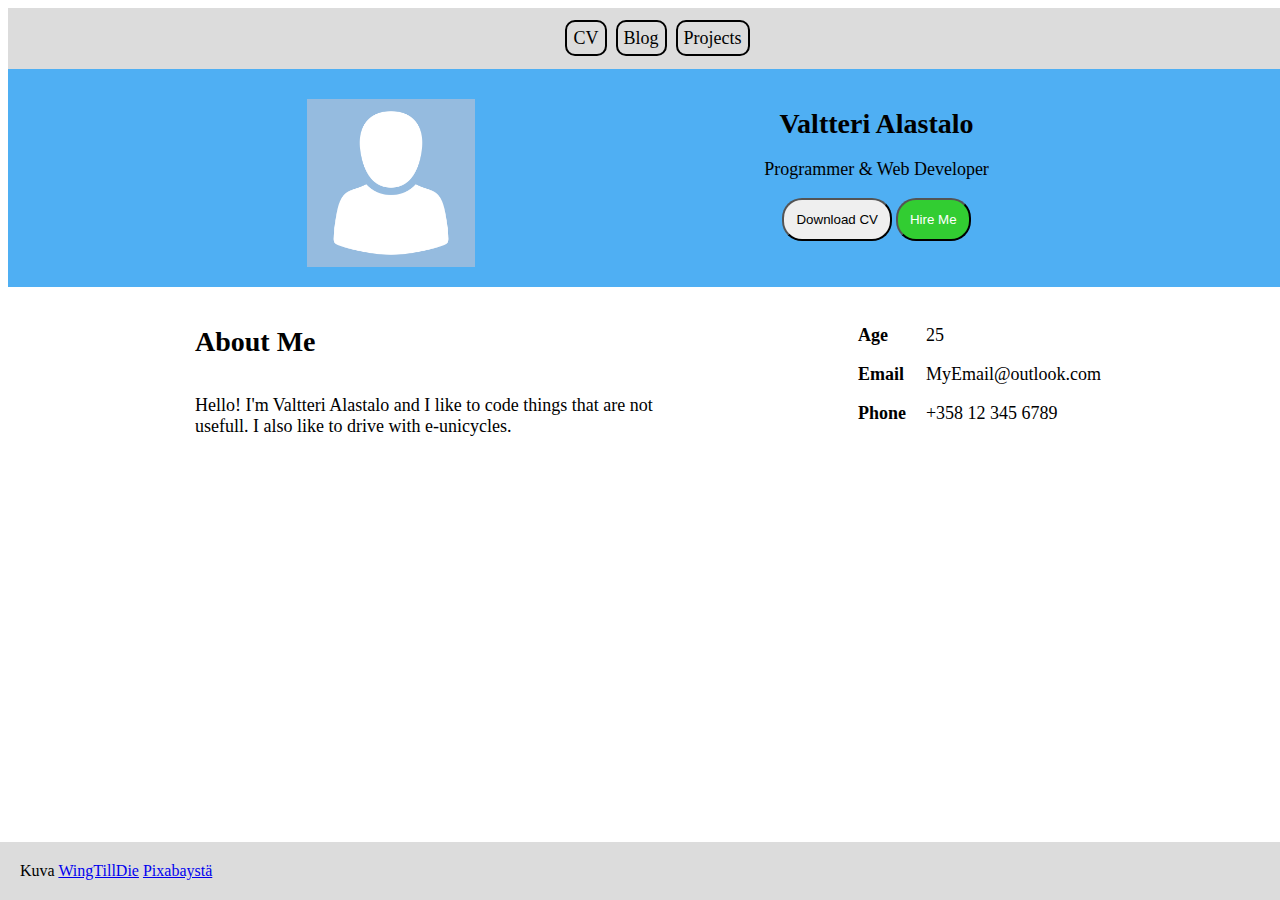
==== index.html @ a1b5f464 "Init project" ====
<!DOCTYPE html>
<html lang="en">

<head>
  <meta charset="UTF-8" />
  <meta name="viewport" content="width=device-width, initial-scale=1.0" />
  <title>Document</title>
  <link rel="stylesheet" href="globals.css">
  <link rel="stylesheet" href="styles.css">
  <link rel="stylesheet" href="media-queries.css">

</head>

<body>
  <!-- Navigation -->
  <div class="top-nav">
    <div class="sidebar">
    </div>
    <div class="links">
      <a href="#">CV</a>
      <a href="#">Blog</a>
      <a href="#">Projects</a>
    </div>
    <div class="other">
    </div>
  </div>

  <!-- Content -->

  <div class="content-wrapper">

    <div class="top-content">
      <img src="img.png" alt="My profile picture" />

      <div class="personal-information">
        <h1>Valtteri Alastalo</h1>
        <p>Programmer & Web Developer</p>
        <div class="buttons">
          <button>Download CV</button>
          <button class="button-theme-1">Hire Me</button>
        </div>
      </div>
    </div>

    <div class="middle-content">
      <div class="left-side">
        <h1>About Me</h1>
        <p>Hello! I'm Valtteri Alastalo and I like to code things that are not usefull. I also like to drive with
          e-unicycles. </p>
      </div>

      <div class="right-side">
        <div class="labels">
          <p>Age</p>
          <p>Email</p>
          <p>Phone</p>
        </div>

        <div class="values">
          <p>25</p>
          <p>MyEmail@outlook.com</p>
          <p>+358 12 345 6789</p>
        </div>

      </div>
    </div>
  </div>


  </div>

  <footer>
    Kuva <a
      href="https://pixabay.com/fi/users/wingtilldie-3058071/?utm_source=link-attribution&utm_medium=referral&utm_campaign=image&utm_content=1577909">WingTillDie</a>
    <a
      href="https://pixabay.com/fi//?utm_source=link-attribution&utm_medium=referral&utm_campaign=image&utm_content=1577909">Pixabaystä</a>
  </footer>

</body>

</html>
---- globals.css ----
h1 {
    font-size: 28px
}

p {
    font-size: large;
}
---- styles.css ----
html {
    width: 100%;
}


.top-nav {
    width: 100%;
    background: gainsboro;
    padding: 20px;
    display: flex;
    justify-content: space-between;
}

.top-nav .links a {
    font-size: large;
    text-decoration: none;
    color: black;
    border: 2px solid black;
    border-radius: 10px;
    padding: 6px;
    margin-right: 5px
}

.top-content {
    display: flex;
    justify-content: space-evenly;
}

.top-content img {
    margin-top: 10px;
    width:126px;
    height:126px;
}

.top-content .personal-information {
    margin-left:10px;
    text-align: center;
}

.top-content .personal-information .buttons button {
  margin: 0;
  outline: none;
  padding: 12px;
  position: relative;
  text-align: center;
  border-radius: 20px
}

.button-theme-1 {
    background: limegreen;
    color:white
}

.content-wrapper {
    width: 100vw;
}
.content-wrapper .top-content {
    background: #4faff3;
    padding: 20px;
    display: flex;
}


.middle-content {
    display: flex;
    flex-direction: column;
    margin: 20px
}

.middle-content .left-side {
    display:flex;
    flex-direction: column;
}

.middle-content .right-side {
    display:flex;
}

.middle-content .right-side .labels {
    font-weight: bold;
    padding-right:20px;
}

footer {
    position: fixed;
    left:0;
    bottom:0;
    width:100%;
    padding: 20px;
    background: gainsboro;
}
---- media-queries.css ----
@media only screen and (min-width: 768px) {
    .top-content img {
        margin-top: 10px;
        width:168px;
        height:168px;
    }

    .middle-content {
        flex-direction: row;
        justify-content: space-evenly;
    }

    .middle-content .left-side {
        width: 40%;
    }
}
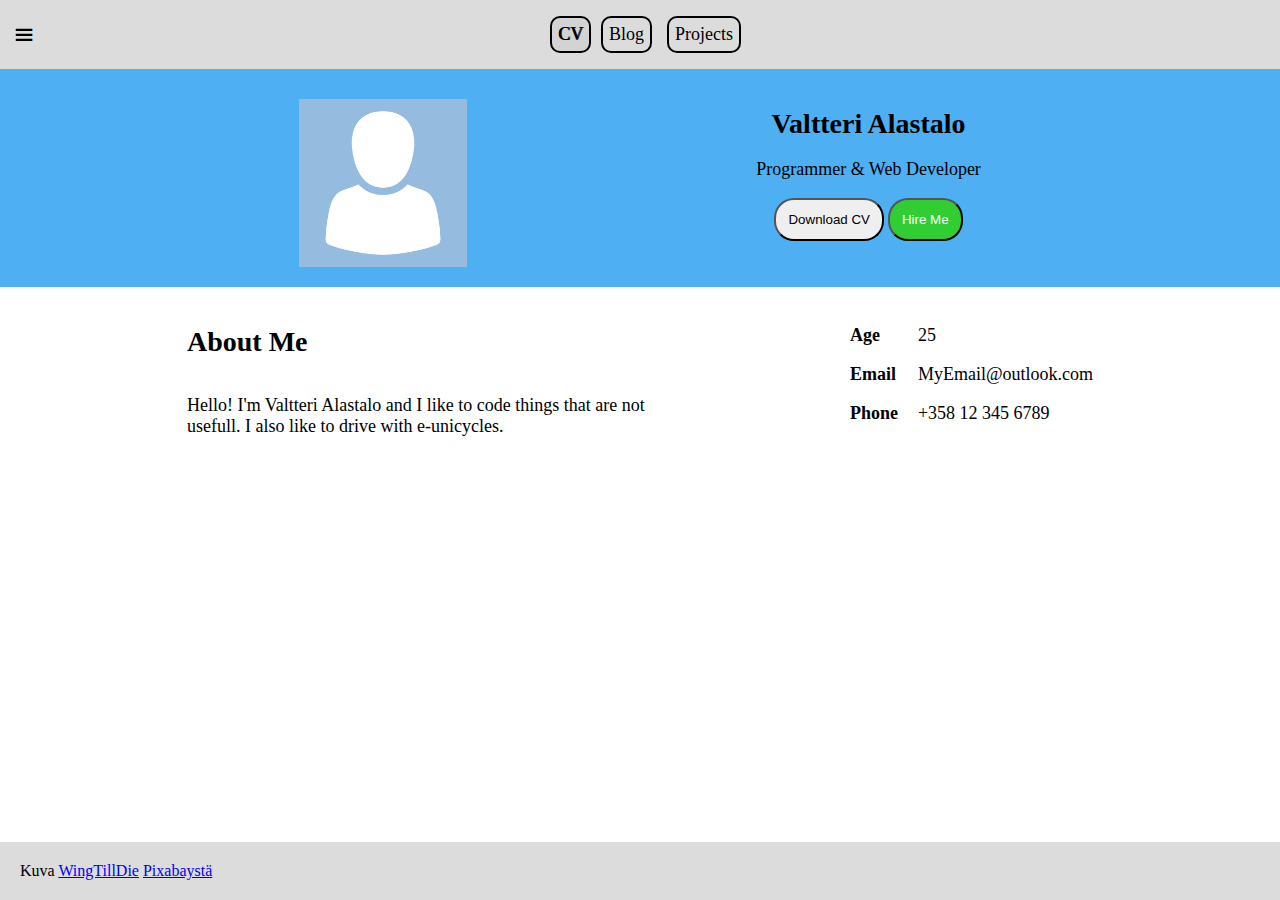
==== commit 0fb4cc5d: "Added Sidebar, Blog page, Projects page, README.md" ====
--- a/index.html
+++ b/index.html
@@ -4,22 +4,42 @@
 <head>
   <meta charset="UTF-8" />
   <meta name="viewport" content="width=device-width, initial-scale=1.0" />
-  <title>Document</title>
+  <title>Portfolio</title>
   <link rel="stylesheet" href="globals.css">
   <link rel="stylesheet" href="styles.css">
   <link rel="stylesheet" href="media-queries.css">
 
 </head>
 
+
+
 <body>
   <!-- Navigation -->
   <div class="top-nav">
     <div class="sidebar">
+      <details>
+        <summary>
+          <div>
+            _
+          </div>
+          <div class="hamburger">
+            _
+          </div>
+          <div class="hamburger">
+            _
+          </div>
+        </summary>
+        <div class="sidebar-content">
+            <a href="/portfolio-website/index.html">CV</a>
+            <a class="active" href="/portfolio-website/blog.html">Blog</a>
+            <a href="/portfolio-website/projects.html">Projects</a>
+        </div>
+      </details>
     </div>
     <div class="links">
-      <a href="#">CV</a>
-      <a href="#">Blog</a>
-      <a href="#">Projects</a>
+      <a class="active" href="/portfolio-website/index.html">CV</a>
+      <a href="/portfolio-website/blog.html">Blog</a>
+      <a href="/portfolio-website/projects.html">Projects</a>
     </div>
     <div class="other">
     </div>
--- a/globals.css
+++ b/globals.css
@@ -1,3 +1,8 @@
+body {
+    margin: 0;
+}
+
+
 h1 {
     font-size: 28px
 }
@@ -7,6 +12,57 @@
 }
 
 
+.top-nav {
+    background: gainsboro;
+    padding: 16px;
+    display: flex;
+    justify-content: space-between;
+}
 
+.top-nav .links {
+    display:flex;
+    column-gap: 10px;
+}
+.top-nav .links a {
+    font-size: large;
+    text-decoration: none;
+    color: black;
+    border: 2px solid black;
+    border-radius: 10px;
+    padding: 6px;
+}
 
+.top-nav .links a.active {
+    background: lightgray;
+    text-shadow: .05em 0px black;
+    margin:0;
+}
 
+.sidebar summary {
+    list-style-type: none;
+    font-weight: bold;
+    line-height: 0px;
+    font-size: xx-large;
+}
+.sidebar summary .hamburger {
+    margin-top: 5px;
+}
+
+.sidebar .sidebar-content {
+    display:flex;
+    flex-direction: column;
+    row-gap: 16px;
+    position: absolute;
+    left: 0;
+    top: 61px;
+    padding: 20px;
+    width: 50px;
+    height: 83%;
+    border-right: 1px solid black;
+    background: gainsboro;
+}
+
+.sidebar a.active {
+    font-weight: bold;
+}
+
--- a/styles.css
+++ b/styles.css
@@ -1,26 +1,3 @@
-html {
-    width: 100%;
-}
-
-
-.top-nav {
-    width: 100%;
-    background: gainsboro;
-    padding: 20px;
-    display: flex;
-    justify-content: space-between;
-}
-
-.top-nav .links a {
-    font-size: large;
-    text-decoration: none;
-    color: black;
-    border: 2px solid black;
-    border-radius: 10px;
-    padding: 6px;
-    margin-right: 5px
-}
-
 .top-content {
     display: flex;
     justify-content: space-evenly;
@@ -54,6 +31,7 @@
 .content-wrapper {
     width: 100vw;
 }
+
 .content-wrapper .top-content {
     background: #4faff3;
     padding: 20px;
--- a/media-queries.css
+++ b/media-queries.css
@@ -1,4 +1,20 @@
+@media only screen and (min-width: 480px) {
+    .project-cards .card {
+        width: 41%;
+    }
+}
+
 @media only screen and (min-width: 768px) {
+
+    .top-nav .links a {
+        font-size: large;
+        text-decoration: none;
+        color: black;
+        border: 2px solid black;
+        border-radius: 10px;
+        padding: 6px;
+        margin-right: 5px
+    }
     .top-content img {
         margin-top: 10px;
         width:168px;
@@ -13,4 +29,9 @@
     .middle-content .left-side {
         width: 40%;
     }
+
+    .project-cards .card {
+        width: 42%;
+        max-width:300px
+    }
 }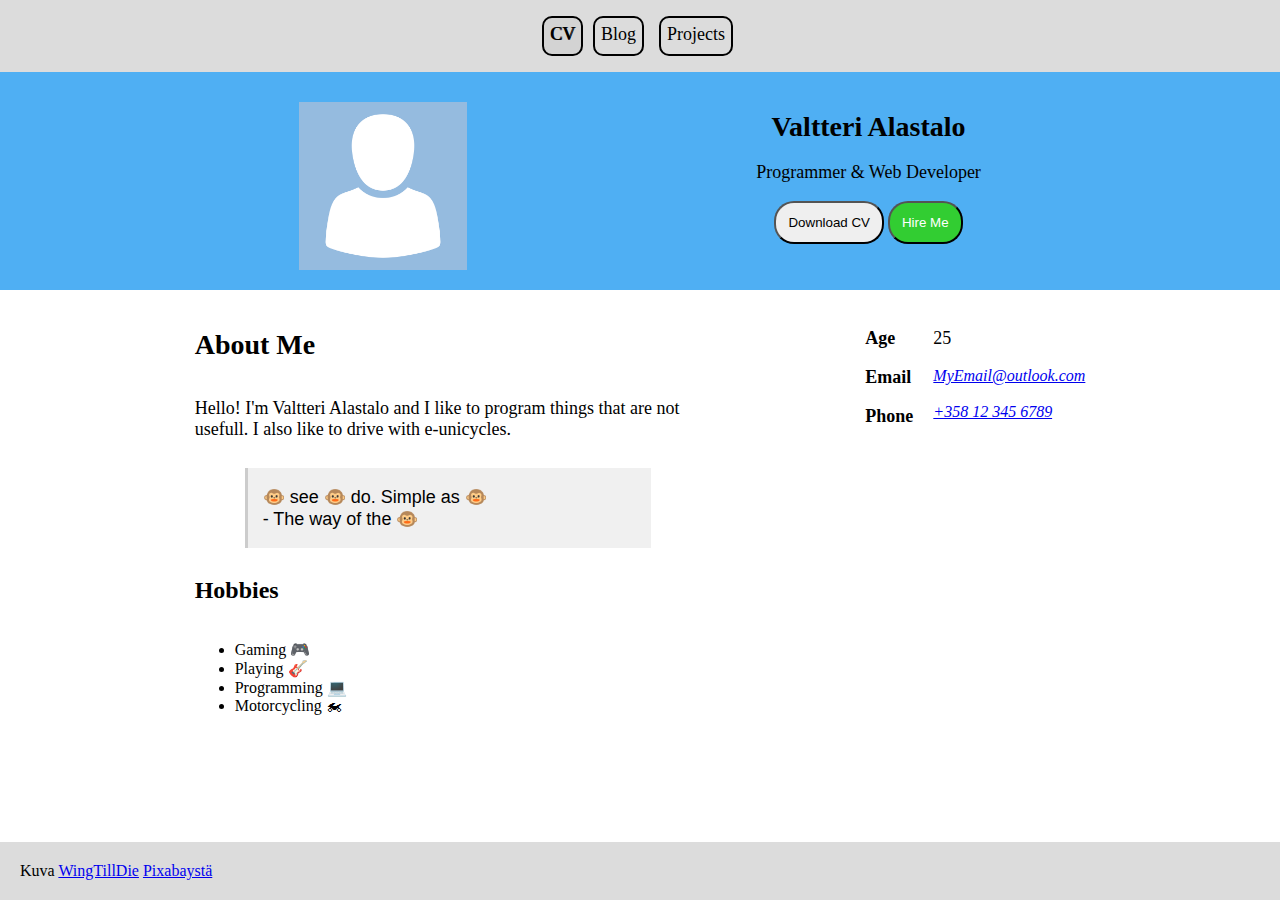
==== commit bd622779: "Styles moved | Table test" ====
--- a/index.html
+++ b/index.html
@@ -5,9 +5,9 @@
   <meta charset="UTF-8" />
   <meta name="viewport" content="width=device-width, initial-scale=1.0" />
   <title>Portfolio</title>
-  <link rel="stylesheet" href="globals.css">
-  <link rel="stylesheet" href="styles.css">
-  <link rel="stylesheet" href="media-queries.css">
+  <link rel="stylesheet" href="./styles/globals.css">
+  <link rel="stylesheet" href="./styles/styles.css">
+  <link rel="stylesheet" href="./styles/media-queries.css">
 
 </head>
 
@@ -30,9 +30,9 @@
           </div>
         </summary>
         <div class="sidebar-content">
-            <a href="/portfolio-website/index.html">CV</a>
-            <a class="active" href="/portfolio-website/blog.html">Blog</a>
-            <a href="/portfolio-website/projects.html">Projects</a>
+          <a class="active" href="/portfolio-website/index.html">CV</a>
+          <a href="/portfolio-website/blog.html">Blog</a>
+          <a href="/portfolio-website/projects.html">Projects</a>
         </div>
       </details>
     </div>
@@ -46,6 +46,7 @@
   </div>
 
   <!-- Content -->
+
 
   <div class="content-wrapper">
 
@@ -65,9 +66,27 @@
     <div class="middle-content">
       <div class="left-side">
         <h1>About Me</h1>
-        <p>Hello! I'm Valtteri Alastalo and I like to code things that are not usefull. I also like to drive with
+        <p>Hello! I'm Valtteri Alastalo and I like to program things that are not usefull. I also like to drive with
           e-unicycles. </p>
+
+        <blockquote>
+          <p>&#128053 see &#128053 do. Simple as &#128053 <br>
+            - The way of the &#128053
+          </p>
+        </blockquote>
+
+
+        <h2>Hobbies</h2>
+        <ul>
+          <li>Gaming &#127918</li>
+          <li>Playing &#127928</li>
+          <li>Programming &#128187</li>
+          <li>Motorcycling &#127949</li>
+        </ul>
+
       </div>
+
+
 
       <div class="right-side">
         <div class="labels">
@@ -78,8 +97,16 @@
 
         <div class="values">
           <p>25</p>
-          <p>MyEmail@outlook.com</p>
-          <p>+358 12 345 6789</p>
+          <p>
+          <address>
+            <a href="mailto:MyEmail@outlook.com">MyEmail@outlook.com</a><br />
+          </address>
+          </p>
+          <p>
+          <address>
+            <a href="tel:+358123456789">+358 12 345 6789</a>
+          </address>
+          </p>
         </div>
 
       </div>
--- a/styles/globals.css
+++ b/styles/globals.css
@@ -0,0 +1,82 @@
+body {
+    margin: 0;
+}
+
+
+h1 {
+    font-size: 28px
+}
+
+p {
+    font-size: large;
+}
+
+
+.top-nav {
+    background: gainsboro;
+    padding: 16px;
+    display: flex;
+    justify-content: space-between;
+    height:40px;
+}
+
+.top-nav .links {
+    display:flex;
+    column-gap: 10px;
+    display:none;
+}
+.top-nav .links a {
+    font-size: large;
+    text-decoration: none;
+    color: black;
+    border: 2px solid black;
+    border-radius: 10px;
+    padding: 6px;
+}
+
+.top-nav .links a.active {
+    background: lightgray;
+    text-shadow: .05em 0px black;
+    margin:0;
+}
+
+
+
+.sidebar summary {
+    list-style-type: none;
+    font-weight: bold;
+    line-height: 0px;
+    font-size: xx-large;
+}
+.sidebar summary .hamburger {
+    margin-top: 5px;
+}
+
+.sidebar .sidebar-content {
+    display:flex;
+    flex-direction: column;
+    row-gap: 16px;
+    position: absolute;
+    left: 0;
+    top: 70px;
+    padding: 20px;
+    width: 50px;
+    height: 100%;
+    background: gainsboro;
+}
+
+.sidebar a.active {
+    font-weight: bold;
+}
+
+
+blockquote {
+    font: 14px/22px normal helvetica, sans-serif;
+    margin-top: 10px;
+    margin-bottom: 10px;
+    margin-left: 50px;
+    padding-left: 15px;
+    border-left: 3px solid #ccc;
+    background: rgba(236, 236, 236, 0.799);
+  } 
+
--- a/styles/styles.css
+++ b/styles/styles.css
@@ -0,0 +1,66 @@
+.top-content {
+    display: flex;
+    justify-content: space-evenly;
+}
+
+.top-content img {
+    margin-top: 10px;
+    width:126px;
+    height:126px;
+}
+
+.top-content .personal-information {
+    margin-left:10px;
+    text-align: center;
+}
+
+.top-content .personal-information .buttons button {
+  margin: 0;
+  outline: none;
+  padding: 12px;
+  position: relative;
+  text-align: center;
+  border-radius: 20px
+}
+
+.button-theme-1 {
+    background: limegreen;
+    color:white
+}
+
+
+.content-wrapper .top-content {
+    background: #4faff3;
+    padding: 20px;
+    display: flex;
+}
+
+
+.middle-content {
+    display: flex;
+    flex-direction: column;
+    margin: 20px
+}
+
+.middle-content .left-side {
+    display:flex;
+    flex-direction: column;
+}
+
+.middle-content .right-side {
+    display:flex;
+}
+
+.middle-content .right-side .labels {
+    font-weight: bold;
+    padding-right:20px;
+}
+
+footer {
+    position: fixed;
+    left:0;
+    bottom:0;
+    width:100%;
+    padding: 20px;
+    background: gainsboro;
+}
--- a/styles/media-queries.css
+++ b/styles/media-queries.css
@@ -0,0 +1,46 @@
+@media only screen and (min-width: 480px) {
+    .sidebar details {
+        display: none;
+    }
+
+    .top-nav .links {
+        display:flex;
+        column-gap: 10px;
+        display:flex;
+    }
+    .project-cards .card {
+        width: 41%;
+    }
+}
+
+@media only screen and (min-width: 768px) {
+
+    .top-nav .links a {
+        font-size: large;
+        text-decoration: none;
+        color: black;
+        border: 2px solid black;
+        border-radius: 10px;
+        padding: 6px;
+        margin-right: 5px
+    }
+    .top-content img {
+        margin-top: 10px;
+        width:168px;
+        height:168px;
+    }
+
+    .middle-content {
+        flex-direction: row;
+        justify-content: space-evenly;
+    }
+
+    .middle-content .left-side {
+        width: 40%;
+    }
+
+    .project-cards .card {
+        width: 42%;
+        max-width:300px
+    }
+}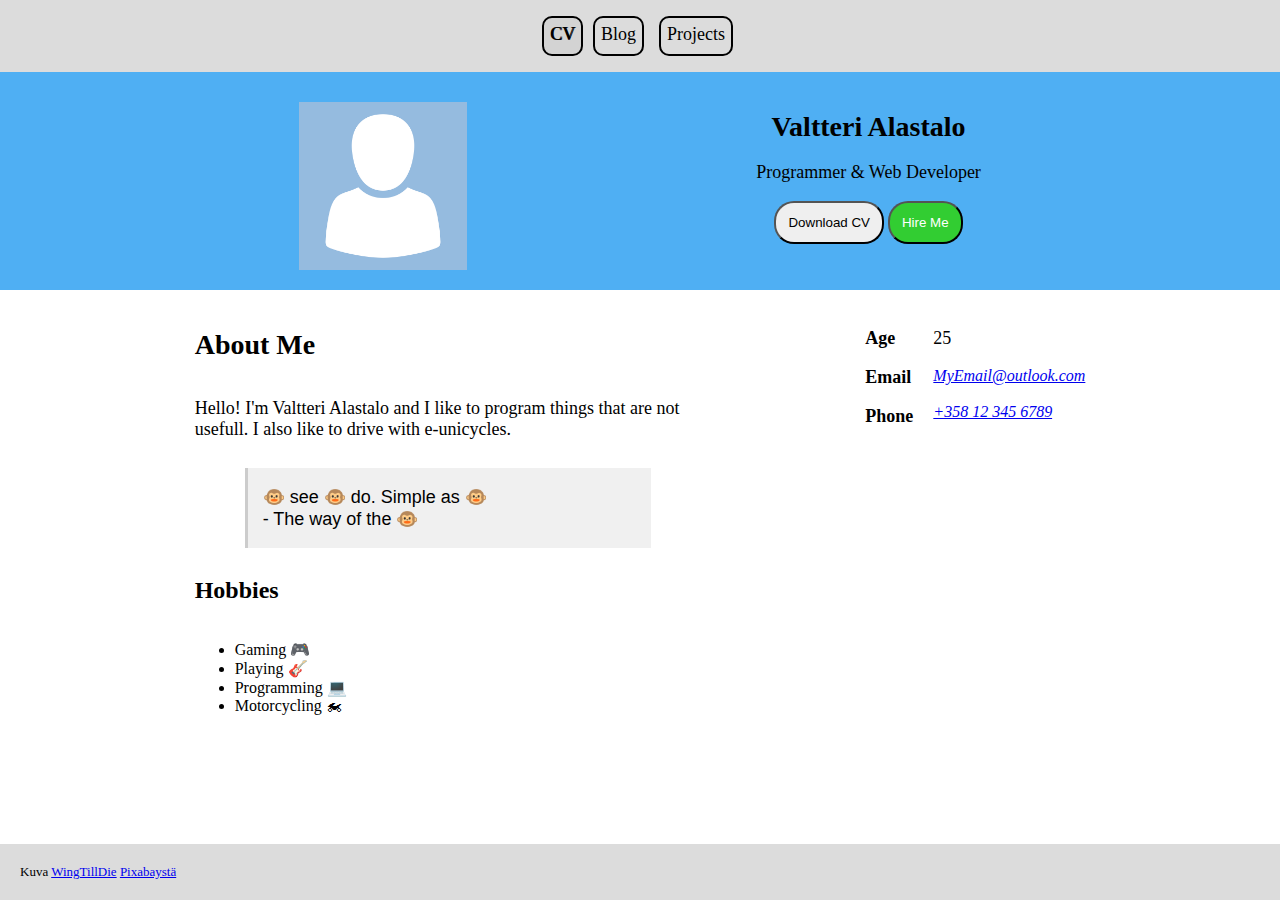
==== commit 6107f6a5: "Mozilla docs exercises and docs" ====
--- a/index.html
+++ b/index.html
@@ -45,9 +45,6 @@
     </div>
   </div>
 
-  <!-- Content -->
-
-
   <div class="content-wrapper">
 
     <div class="top-content">
@@ -83,10 +80,7 @@
           <li>Programming &#128187</li>
           <li>Motorcycling &#127949</li>
         </ul>
-
       </div>
-
-
 
       <div class="right-side">
         <div class="labels">
@@ -112,8 +106,6 @@
       </div>
     </div>
   </div>
-
-
   </div>
 
   <footer>
--- a/styles/globals.css
+++ b/styles/globals.css
@@ -80,3 +80,13 @@
     background: rgba(236, 236, 236, 0.799);
   } 
 
+
+  footer {
+    position: fixed;
+    left:0;
+    bottom:0;
+    width:100%;
+    padding: 20px;
+    background: gainsboro;
+    font-size: small;
+}
--- a/styles/styles.css
+++ b/styles/styles.css
@@ -1,3 +1,4 @@
+
 .top-content {
     display: flex;
     justify-content: space-evenly;
@@ -56,11 +57,4 @@
     padding-right:20px;
 }
 
-footer {
-    position: fixed;
-    left:0;
-    bottom:0;
-    width:100%;
-    padding: 20px;
-    background: gainsboro;
-}
+
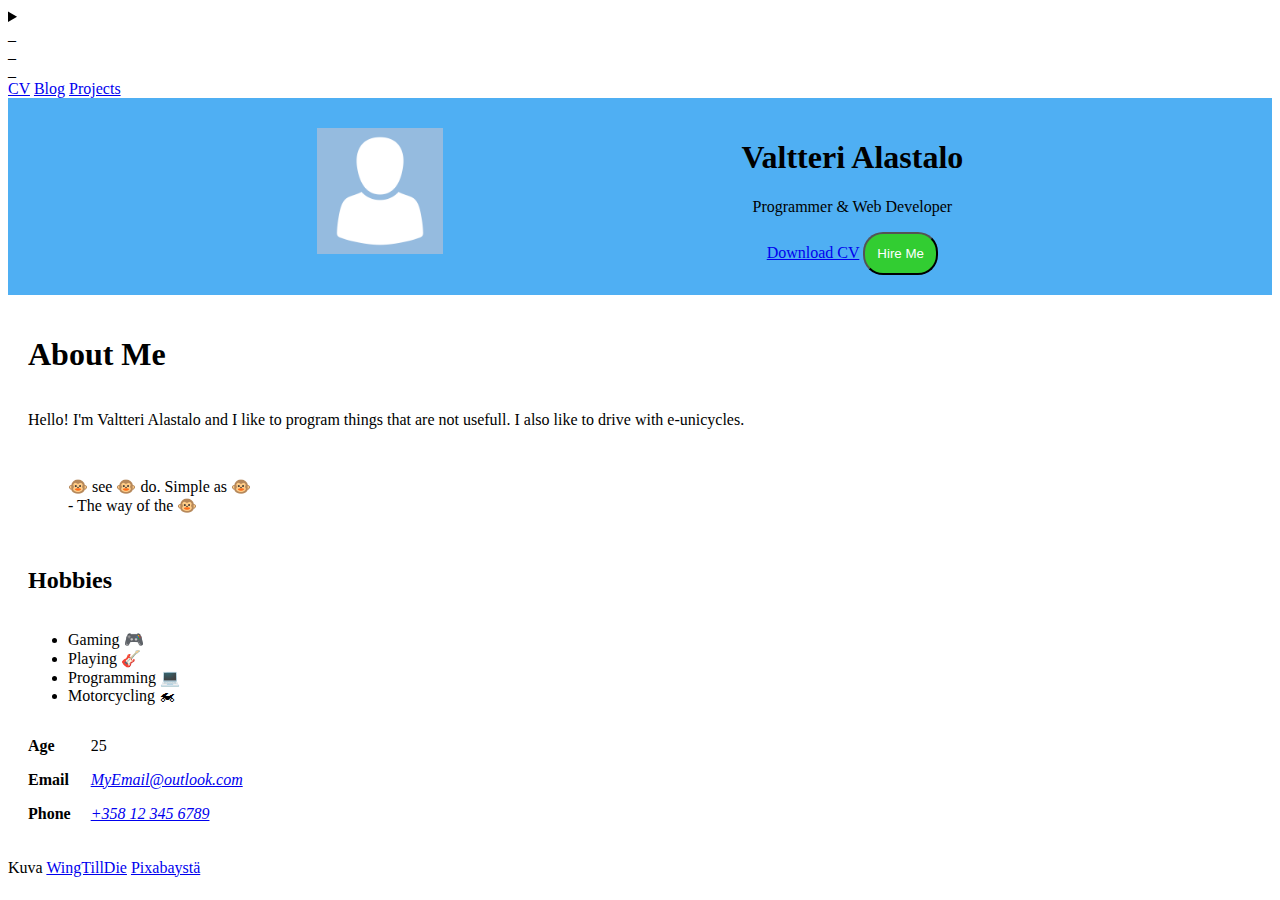
==== commit fde24851: "Testing a game in js" ====
--- a/index.html
+++ b/index.html
@@ -5,9 +5,10 @@
   <meta charset="UTF-8" />
   <meta name="viewport" content="width=device-width, initial-scale=1.0" />
   <title>Portfolio</title>
-  <link rel="stylesheet" href="./styles/globals.css">
   <link rel="stylesheet" href="./styles/styles.css">
-  <link rel="stylesheet" href="./styles/media-queries.css">
+  <!--  <link rel="stylesheet" href="./styles/globals.css">
+  
+  <link rel="stylesheet" href="./styles/media-queries.css">-->
 
 </head>
 
@@ -54,8 +55,8 @@
         <h1>Valtteri Alastalo</h1>
         <p>Programmer & Web Developer</p>
         <div class="buttons">
-          <button>Download CV</button>
-          <button class="button-theme-1">Hire Me</button>
+          <a class="button" href="img.png" download>Download CV</a>
+          <button id="hire-me-btn" class="button button-theme-1">Hire Me</button>
         </div>
       </div>
     </div>
@@ -115,6 +116,8 @@
       href="https://pixabay.com/fi//?utm_source=link-attribution&utm_medium=referral&utm_campaign=image&utm_content=1577909">Pixabaystä</a>
   </footer>
 
+
+  <script src="scripts/index.js"></script> 
 </body>
 
 </html>--- a/styles/globals.css
+++ b/styles/globals.css
@@ -1,5 +1,8 @@
+html{
+}
 body {
     margin: 0;
+    min-width:370px;
 }
 
 
@@ -74,7 +77,7 @@
     font: 14px/22px normal helvetica, sans-serif;
     margin-top: 10px;
     margin-bottom: 10px;
-    margin-left: 50px;
+    margin-left: 20px;
     padding-left: 15px;
     border-left: 3px solid #ccc;
     background: rgba(236, 236, 236, 0.799);
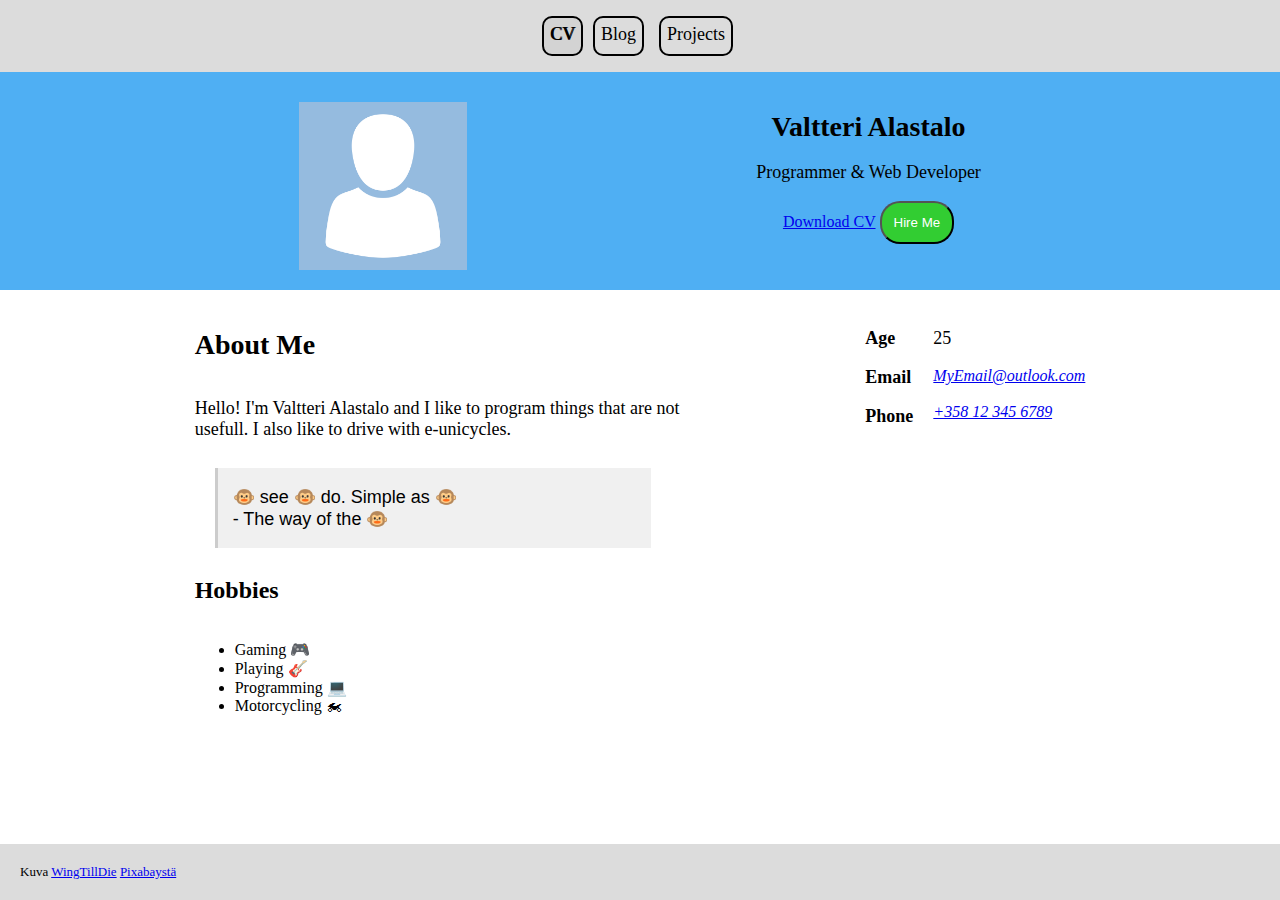
==== commit 7a7ebdf4: "Game 1 core mechanic done | Added game-1 and game-2 to sidebar navigation" ====
--- a/index.html
+++ b/index.html
@@ -6,9 +6,8 @@
   <meta name="viewport" content="width=device-width, initial-scale=1.0" />
   <title>Portfolio</title>
   <link rel="stylesheet" href="./styles/styles.css">
-  <!--  <link rel="stylesheet" href="./styles/globals.css">
-  
-  <link rel="stylesheet" href="./styles/media-queries.css">-->
+  <link rel="stylesheet" href="./styles/globals.css">
+  <link rel="stylesheet" href="./styles/media-queries.css">
 
 </head>
 
@@ -34,6 +33,14 @@
           <a class="active" href="/portfolio-website/index.html">CV</a>
           <a href="/portfolio-website/blog.html">Blog</a>
           <a href="/portfolio-website/projects.html">Projects</a>
+          <ul>
+            <li>
+                <a href="/portfolio-website/game-1.html">Game 1</a>
+            </li>
+            <li>
+              <a href="/portfolio-website/game-2.html">Game 2</a>
+          </li>
+        </ul>
         </div>
       </details>
     </div>
@@ -117,7 +124,7 @@
   </footer>
 
 
-  <script src="scripts/index.js"></script> 
+  <script src="scripts/index.js"></script>
 </body>
 
 </html>--- a/styles/globals.css
+++ b/styles/globals.css
@@ -63,9 +63,15 @@
     left: 0;
     top: 70px;
     padding: 20px;
-    width: 50px;
+    width: 80px;
     height: 100%;
     background: gainsboro;
+}
+
+.sidebar .sidebar-content ul {
+    margin:0;
+    padding-left:20px;
+    font-size: small;
 }
 
 .sidebar a.active {
